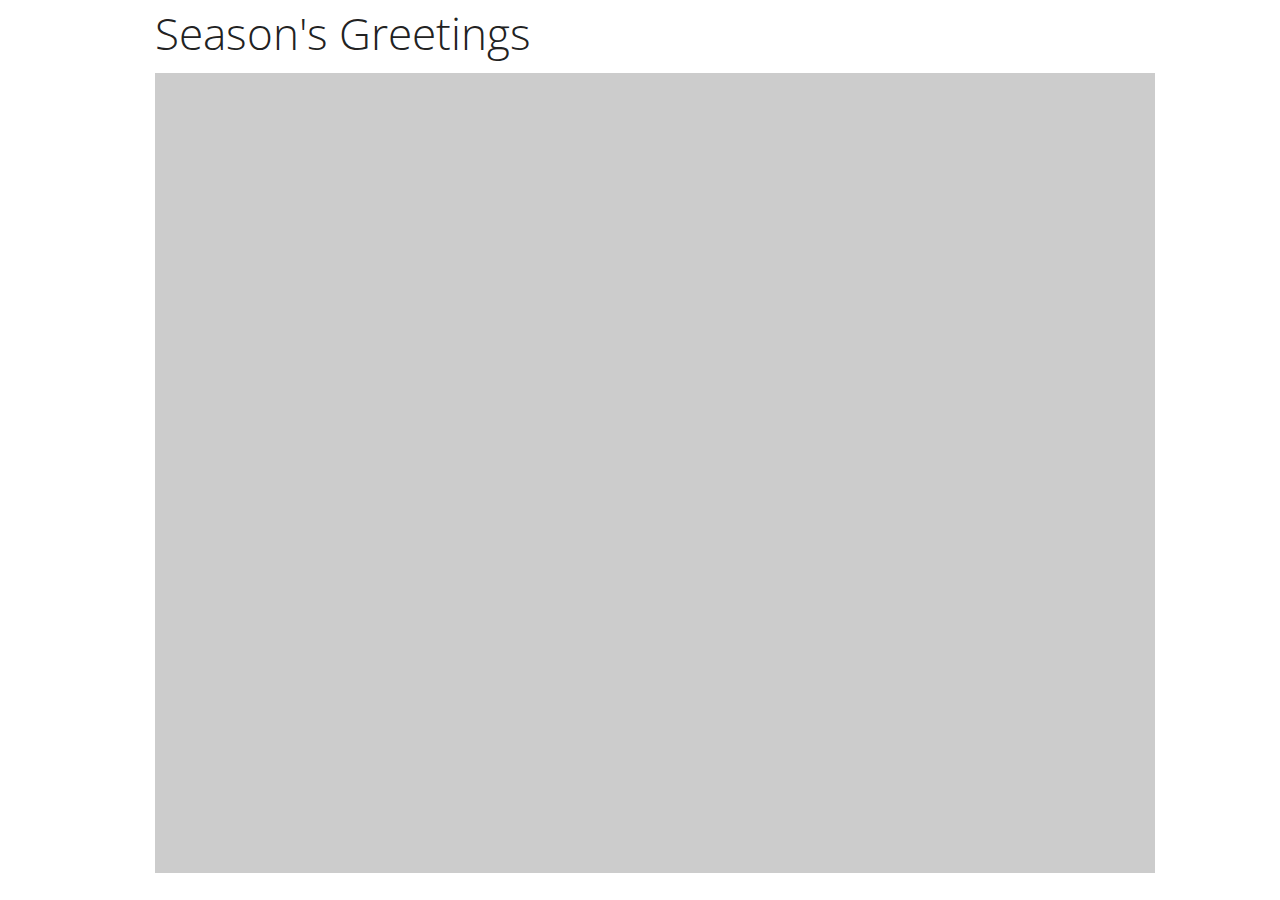
==== index.html @ 3c741571 "fixing longstanding conflicts in index.html" ====
<!doctype html>
<html class="no-js" lang="en">
  <head>
    <meta charset="utf-8" />
    <meta name="viewport" content="width=device-width, initial-scale=1.0" />
    <title>Season's Greetings from Em and M</title>
    <!-- <link rel="stylesheet" href="css/normalize.css" /> -->
    <link rel="stylesheet" href="css/foundation.css" />
	<link rel="stylesheet" href="css/ecard.css" />
    <script src="js/modernizr.js"></script>
  </head>
  <body>
    
    <div class="row">
      <div class="large-12 columns">
        <h1>Season's Greetings</h1>
      </div>
    </div>
    
    <div class="row">
      <div class="large-12 columns">
      	<canvas id="card" width="1000" height="800"></canvas>
      </div>
    </div>
    
    <script src="js/jquery.js"></script>
    <script src="js/foundation.min.js"></script>
    <script>
      $(document).foundation();
    </script>
    <script src="js/ecard.js"></script>
  </body>
</html>
---- css/ecard.css ----
canvas#card{
	background: #CCC;
	background-image: url('http://placekitten.com/1000/800');
	background-repeat: no-repeat;
}
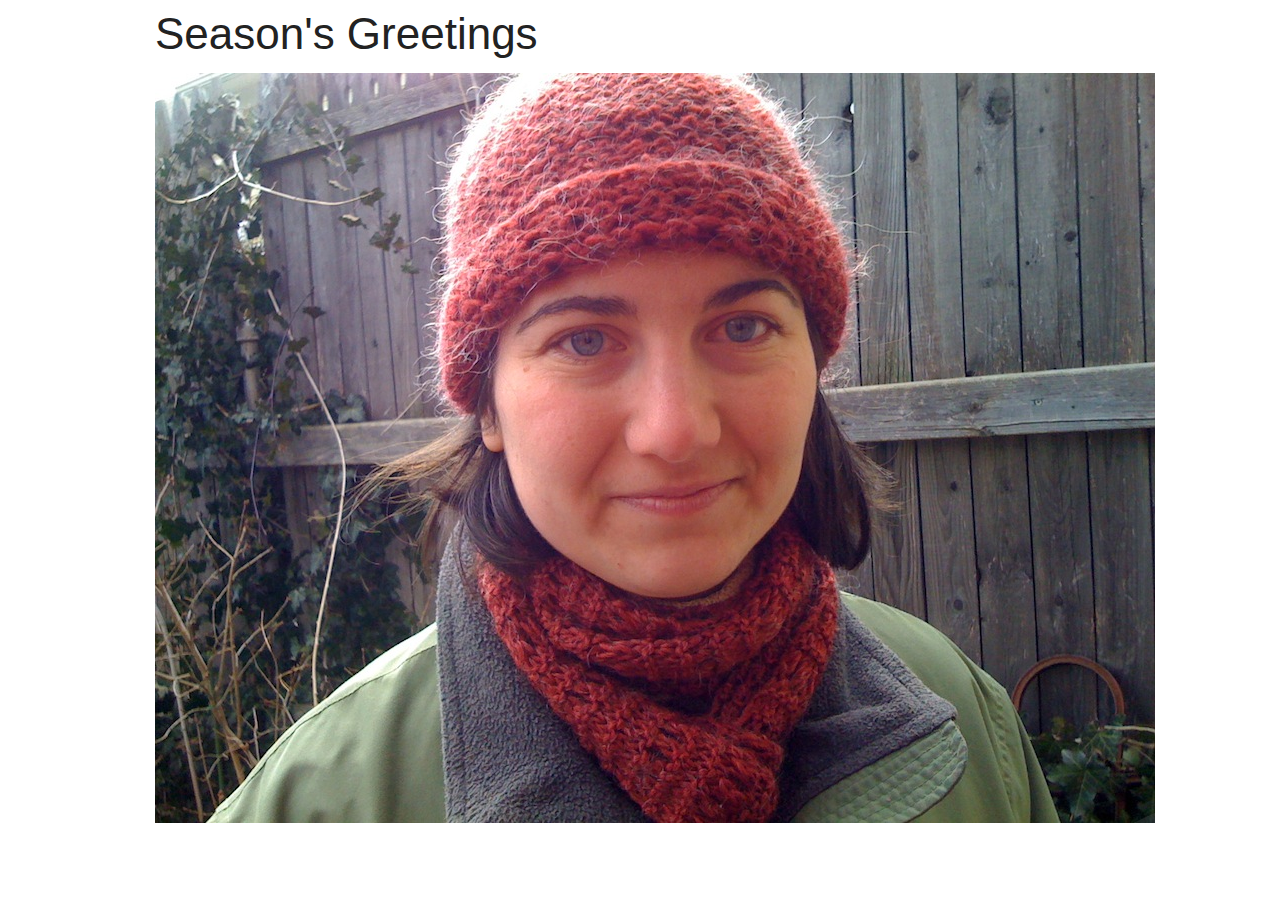
==== commit 312d3d02: "adjusted size of canvas for standard image ratio" ====
--- a/index.html
+++ b/index.html
@@ -19,7 +19,7 @@
     
     <div class="row">
       <div class="large-12 columns">
-      	<canvas id="card" width="1000" height="800"></canvas>
+      	<canvas id="card" width="1000" height="750"></canvas>
       </div>
     </div>
     
--- a/css/ecard.css
+++ b/css/ecard.css
@@ -1,5 +1,5 @@
 canvas#card{
 	background: #CCC;
-	background-image: url('http://placekitten.com/1000/800');
+	background-image: url('../img/backgrounds/em.jpg');
 	background-repeat: no-repeat;
 }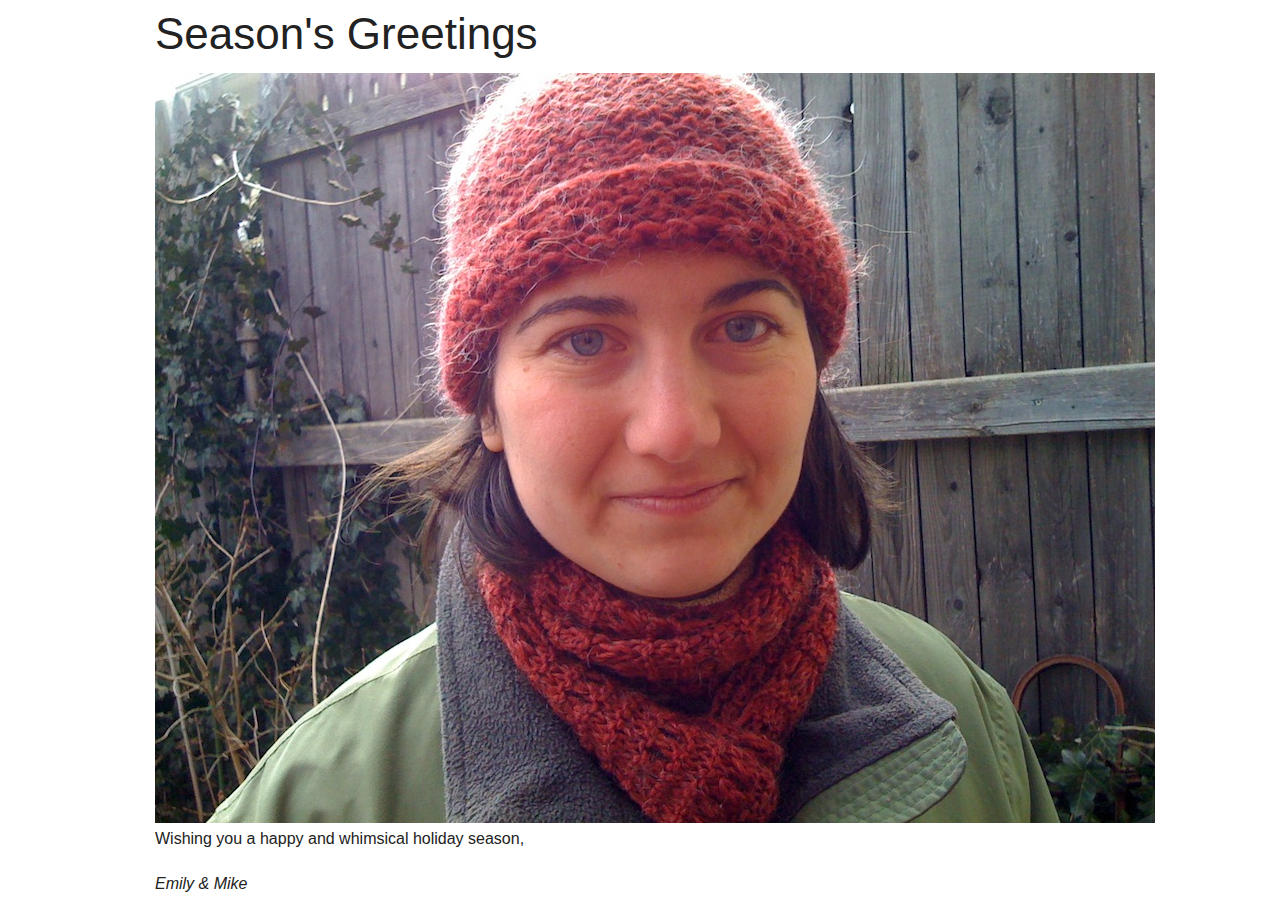
==== commit c18103bb: "updated message" ====
--- a/index.html
+++ b/index.html
@@ -22,6 +22,13 @@
       	<canvas id="card" width="1000" height="750"></canvas>
       </div>
     </div>
+
+	<div class="row">
+      <div class="large-12 columns">
+      	<p>Wishing you a happy and whimsical holiday season,</p>
+		<p><em>Emily &amp; Mike</em></p>
+      </div>
+    </div>
     
     <script src="js/jquery.js"></script>
     <script src="js/foundation.min.js"></script>
--- a/css/ecard.css
+++ b/css/ecard.css
@@ -1,5 +1,5 @@
 canvas#card{
 	background: #CCC;
-	background-image: url('../img/backgrounds/em.jpg');
+	background-image: url('../img/backgrounds/emily.ustach.jpg');
 	background-repeat: no-repeat;
 }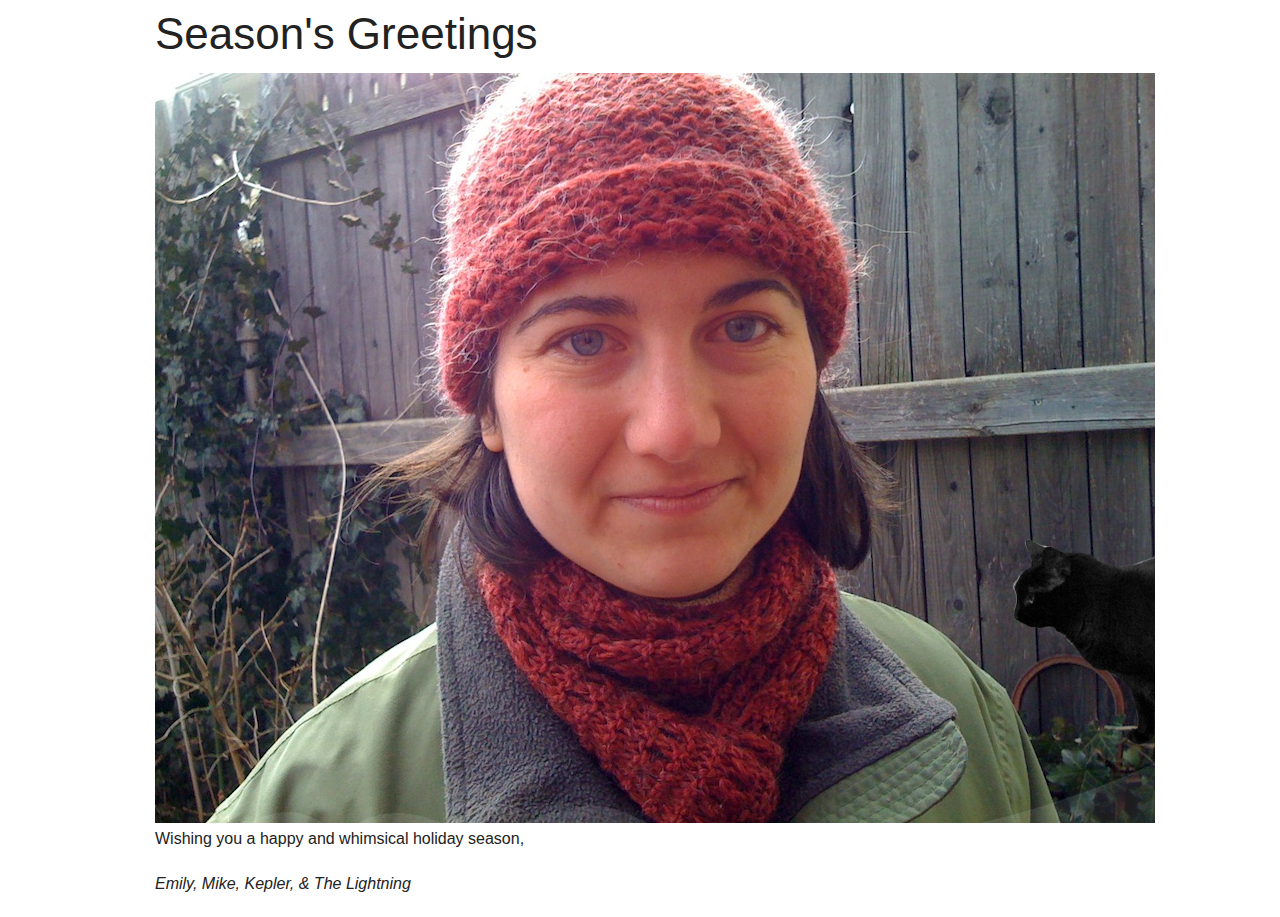
==== commit c5baac59: "drawing kepler - first step" ====
--- a/index.html
+++ b/index.html
@@ -26,7 +26,7 @@
 	<div class="row">
       <div class="large-12 columns">
       	<p>Wishing you a happy and whimsical holiday season,</p>
-		<p><em>Emily &amp; Mike</em></p>
+		<p><em>Emily, Mike, Kepler, &amp; The Lightning</em></p>
       </div>
     </div>
     
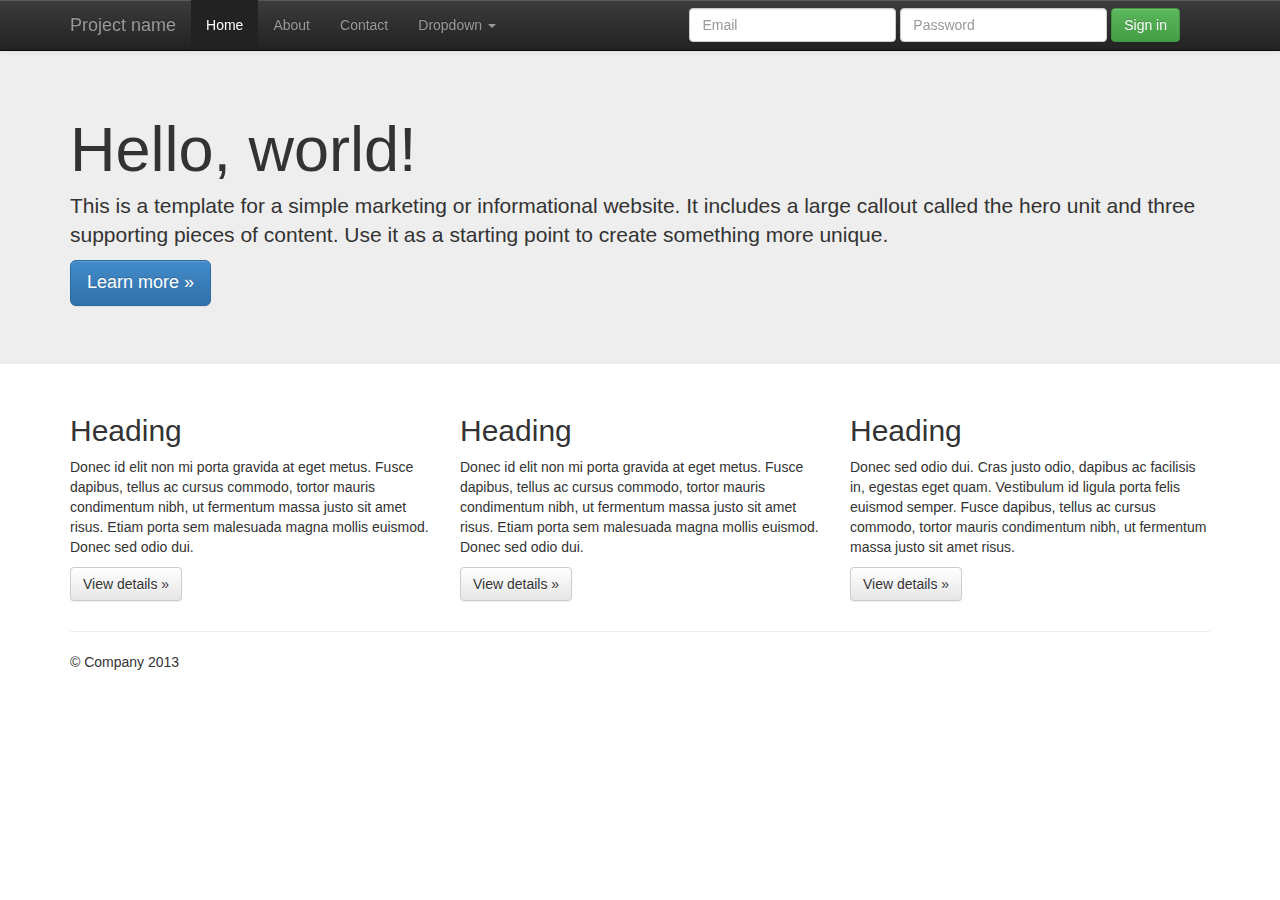
==== commit 3434cc67: "swapping framework to html5 boilerplate standard" ====
--- a/index.html
+++ b/index.html
@@ -1,40 +1,118 @@
-<!doctype html>
-<html class="no-js" lang="en">
-  <head>
-    <meta charset="utf-8" />
-    <meta name="viewport" content="width=device-width, initial-scale=1.0" />
-    <title>Season's Greetings from Em and M</title>
-    <!-- <link rel="stylesheet" href="css/normalize.css" /> -->
-    <link rel="stylesheet" href="css/foundation.css" />
-	<link rel="stylesheet" href="css/ecard.css" />
-    <script src="js/modernizr.js"></script>
-  </head>
-  <body>
-    
-    <div class="row">
-      <div class="large-12 columns">
-        <h1>Season's Greetings</h1>
-      </div>
-    </div>
-    
-    <div class="row">
-      <div class="large-12 columns">
-      	<canvas id="card" width="1000" height="750"></canvas>
+<!DOCTYPE html>
+<!--[if lt IE 7]>      <html class="no-js lt-ie9 lt-ie8 lt-ie7"> <![endif]-->
+<!--[if IE 7]>         <html class="no-js lt-ie9 lt-ie8"> <![endif]-->
+<!--[if IE 8]>         <html class="no-js lt-ie9"> <![endif]-->
+<!--[if gt IE 8]><!--> <html class="no-js"> <!--<![endif]-->
+    <head>
+        <meta charset="utf-8">
+        <meta http-equiv="X-UA-Compatible" content="IE=edge,chrome=1">
+        <title></title>
+        <meta name="description" content="">
+        <meta name="viewport" content="width=device-width">
+
+        <link rel="stylesheet" href="css/bootstrap.min.css">
+        <style>
+            body {
+                padding-top: 50px;
+                padding-bottom: 20px;
+            }
+        </style>
+        <link rel="stylesheet" href="css/bootstrap-theme.min.css">
+        <link rel="stylesheet" href="css/main.css">
+
+        <script src="js/vendor/modernizr-2.6.2.min.js"></script>
+    </head>
+    <body>
+        <!--[if lt IE 7]>
+            <p class="chromeframe">You are using an <strong>outdated</strong> browser. Please <a href="http://browsehappy.com/">upgrade your browser</a> or <a href="http://www.google.com/chromeframe/?redirect=true">activate Google Chrome Frame</a> to improve your experience.</p>
+        <![endif]-->
+    <div class="navbar navbar-inverse navbar-fixed-top">
+      <div class="container">
+        <div class="navbar-header">
+          <button type="button" class="navbar-toggle" data-toggle="collapse" data-target=".navbar-collapse">
+            <span class="icon-bar"></span>
+            <span class="icon-bar"></span>
+            <span class="icon-bar"></span>
+          </button>
+          <a class="navbar-brand" href="#">Project name</a>
+        </div>
+        <div class="navbar-collapse collapse">
+          <ul class="nav navbar-nav">
+            <li class="active"><a href="#">Home</a></li>
+            <li><a href="#about">About</a></li>
+            <li><a href="#contact">Contact</a></li>
+            <li class="dropdown">
+              <a href="#" class="dropdown-toggle" data-toggle="dropdown">Dropdown <b class="caret"></b></a>
+              <ul class="dropdown-menu">
+                <li><a href="#">Action</a></li>
+                <li><a href="#">Another action</a></li>
+                <li><a href="#">Something else here</a></li>
+                <li class="divider"></li>
+                <li class="dropdown-header">Nav header</li>
+                <li><a href="#">Separated link</a></li>
+                <li><a href="#">One more separated link</a></li>
+              </ul>
+            </li>
+          </ul>
+          <form class="navbar-form navbar-right">
+            <div class="form-group">
+              <input type="text" placeholder="Email" class="form-control">
+            </div>
+            <div class="form-group">
+              <input type="password" placeholder="Password" class="form-control">
+            </div>
+            <button type="submit" class="btn btn-success">Sign in</button>
+          </form>
+        </div><!--/.navbar-collapse -->
       </div>
     </div>
 
-	<div class="row">
-      <div class="large-12 columns">
-      	<p>Wishing you a happy and whimsical holiday season,</p>
-		<p><em>Emily, Mike, Kepler, &amp; The Lightning</em></p>
+    <!-- Main jumbotron for a primary marketing message or call to action -->
+    <div class="jumbotron">
+      <div class="container">
+        <h1>Hello, world!</h1>
+        <p>This is a template for a simple marketing or informational website. It includes a large callout called the hero unit and three supporting pieces of content. Use it as a starting point to create something more unique.</p>
+        <p><a class="btn btn-primary btn-lg">Learn more &raquo;</a></p>
       </div>
     </div>
-    
-    <script src="js/jquery.js"></script>
-    <script src="js/foundation.min.js"></script>
-    <script>
-      $(document).foundation();
-    </script>
-    <script src="js/ecard.js"></script>
-  </body>
+
+    <div class="container">
+      <!-- Example row of columns -->
+      <div class="row">
+        <div class="col-lg-4">
+          <h2>Heading</h2>
+          <p>Donec id elit non mi porta gravida at eget metus. Fusce dapibus, tellus ac cursus commodo, tortor mauris condimentum nibh, ut fermentum massa justo sit amet risus. Etiam porta sem malesuada magna mollis euismod. Donec sed odio dui. </p>
+          <p><a class="btn btn-default" href="#">View details &raquo;</a></p>
+        </div>
+        <div class="col-lg-4">
+          <h2>Heading</h2>
+          <p>Donec id elit non mi porta gravida at eget metus. Fusce dapibus, tellus ac cursus commodo, tortor mauris condimentum nibh, ut fermentum massa justo sit amet risus. Etiam porta sem malesuada magna mollis euismod. Donec sed odio dui. </p>
+          <p><a class="btn btn-default" href="#">View details &raquo;</a></p>
+       </div>
+        <div class="col-lg-4">
+          <h2>Heading</h2>
+          <p>Donec sed odio dui. Cras justo odio, dapibus ac facilisis in, egestas eget quam. Vestibulum id ligula porta felis euismod semper. Fusce dapibus, tellus ac cursus commodo, tortor mauris condimentum nibh, ut fermentum massa justo sit amet risus.</p>
+          <p><a class="btn btn-default" href="#">View details &raquo;</a></p>
+        </div>
+      </div>
+
+      <hr>
+
+      <footer>
+        <p>&copy; Company 2013</p>
+      </footer>
+    </div> <!-- /container -->        <script src="//ajax.googleapis.com/ajax/libs/jquery/1.10.1/jquery.min.js"></script>
+        <script>window.jQuery || document.write('<script src="js/vendor/jquery-1.10.1.min.js"><\/script>')</script>
+
+        <script src="js/vendor/bootstrap.min.js"></script>
+
+        <script src="js/main.js"></script>
+
+        <script>
+            var _gaq=[['_setAccount','UA-XXXXX-X'],['_trackPageview']];
+            (function(d,t){var g=d.createElement(t),s=d.getElementsByTagName(t)[0];
+            g.src='//www.google-analytics.com/ga.js';
+            s.parentNode.insertBefore(g,s)}(document,'script'));
+        </script>
+    </body>
 </html>
--- a/css/main.css
+++ b/css/main.css
@@ -0,0 +1,22 @@
+
+
+/* ==========================================================================
+   Author's custom styles
+   ========================================================================== */
+
+
+
+
+
+
+
+
+
+
+
+
+
+
+
+
+
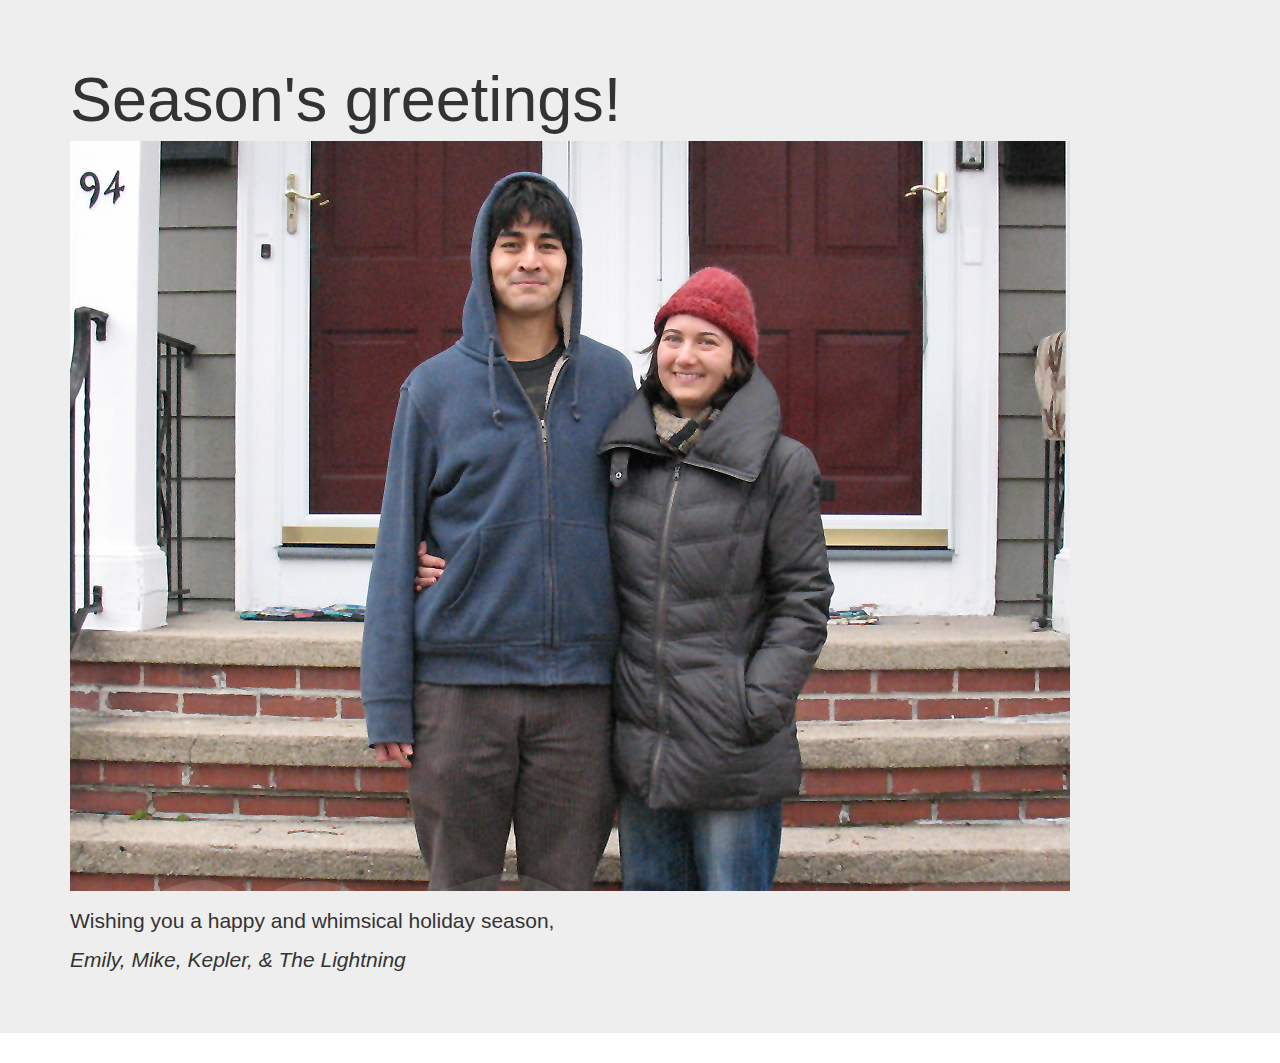
==== commit b8459dbe: "updated content in html5 boilerplate" ====
--- a/index.html
+++ b/index.html
@@ -6,19 +6,13 @@
     <head>
         <meta charset="utf-8">
         <meta http-equiv="X-UA-Compatible" content="IE=edge,chrome=1">
-        <title></title>
+        <title>Season's Greetings from Em &amp; M</title>
         <meta name="description" content="">
         <meta name="viewport" content="width=device-width">
 
         <link rel="stylesheet" href="css/bootstrap.min.css">
-        <style>
-            body {
-                padding-top: 50px;
-                padding-bottom: 20px;
-            }
-        </style>
         <link rel="stylesheet" href="css/bootstrap-theme.min.css">
-        <link rel="stylesheet" href="css/main.css">
+        <link rel="stylesheet" href="css/ecard.css">
 
         <script src="js/vendor/modernizr-2.6.2.min.js"></script>
     </head>
@@ -26,87 +20,23 @@
         <!--[if lt IE 7]>
             <p class="chromeframe">You are using an <strong>outdated</strong> browser. Please <a href="http://browsehappy.com/">upgrade your browser</a> or <a href="http://www.google.com/chromeframe/?redirect=true">activate Google Chrome Frame</a> to improve your experience.</p>
         <![endif]-->
-    <div class="navbar navbar-inverse navbar-fixed-top">
-      <div class="container">
-        <div class="navbar-header">
-          <button type="button" class="navbar-toggle" data-toggle="collapse" data-target=".navbar-collapse">
-            <span class="icon-bar"></span>
-            <span class="icon-bar"></span>
-            <span class="icon-bar"></span>
-          </button>
-          <a class="navbar-brand" href="#">Project name</a>
-        </div>
-        <div class="navbar-collapse collapse">
-          <ul class="nav navbar-nav">
-            <li class="active"><a href="#">Home</a></li>
-            <li><a href="#about">About</a></li>
-            <li><a href="#contact">Contact</a></li>
-            <li class="dropdown">
-              <a href="#" class="dropdown-toggle" data-toggle="dropdown">Dropdown <b class="caret"></b></a>
-              <ul class="dropdown-menu">
-                <li><a href="#">Action</a></li>
-                <li><a href="#">Another action</a></li>
-                <li><a href="#">Something else here</a></li>
-                <li class="divider"></li>
-                <li class="dropdown-header">Nav header</li>
-                <li><a href="#">Separated link</a></li>
-                <li><a href="#">One more separated link</a></li>
-              </ul>
-            </li>
-          </ul>
-          <form class="navbar-form navbar-right">
-            <div class="form-group">
-              <input type="text" placeholder="Email" class="form-control">
-            </div>
-            <div class="form-group">
-              <input type="password" placeholder="Password" class="form-control">
-            </div>
-            <button type="submit" class="btn btn-success">Sign in</button>
-          </form>
-        </div><!--/.navbar-collapse -->
-      </div>
-    </div>
 
     <!-- Main jumbotron for a primary marketing message or call to action -->
     <div class="jumbotron">
       <div class="container">
-        <h1>Hello, world!</h1>
-        <p>This is a template for a simple marketing or informational website. It includes a large callout called the hero unit and three supporting pieces of content. Use it as a starting point to create something more unique.</p>
-        <p><a class="btn btn-primary btn-lg">Learn more &raquo;</a></p>
+        <h1>Season's greetings!</h1>
+		<canvas id="card" width="1000" height="750"></canvas>
+        <p>Wishing you a happy and whimsical holiday season,</p>
+		<p><em>Emily, Mike, Kepler, &amp; The Lightning</em></p>
       </div>
     </div>
 
-    <div class="container">
-      <!-- Example row of columns -->
-      <div class="row">
-        <div class="col-lg-4">
-          <h2>Heading</h2>
-          <p>Donec id elit non mi porta gravida at eget metus. Fusce dapibus, tellus ac cursus commodo, tortor mauris condimentum nibh, ut fermentum massa justo sit amet risus. Etiam porta sem malesuada magna mollis euismod. Donec sed odio dui. </p>
-          <p><a class="btn btn-default" href="#">View details &raquo;</a></p>
-        </div>
-        <div class="col-lg-4">
-          <h2>Heading</h2>
-          <p>Donec id elit non mi porta gravida at eget metus. Fusce dapibus, tellus ac cursus commodo, tortor mauris condimentum nibh, ut fermentum massa justo sit amet risus. Etiam porta sem malesuada magna mollis euismod. Donec sed odio dui. </p>
-          <p><a class="btn btn-default" href="#">View details &raquo;</a></p>
-       </div>
-        <div class="col-lg-4">
-          <h2>Heading</h2>
-          <p>Donec sed odio dui. Cras justo odio, dapibus ac facilisis in, egestas eget quam. Vestibulum id ligula porta felis euismod semper. Fusce dapibus, tellus ac cursus commodo, tortor mauris condimentum nibh, ut fermentum massa justo sit amet risus.</p>
-          <p><a class="btn btn-default" href="#">View details &raquo;</a></p>
-        </div>
-      </div>
-
-      <hr>
-
-      <footer>
-        <p>&copy; Company 2013</p>
-      </footer>
-    </div> <!-- /container -->        <script src="//ajax.googleapis.com/ajax/libs/jquery/1.10.1/jquery.min.js"></script>
+    	<script src="//ajax.googleapis.com/ajax/libs/jquery/1.10.1/jquery.min.js"></script>
         <script>window.jQuery || document.write('<script src="js/vendor/jquery-1.10.1.min.js"><\/script>')</script>
 
         <script src="js/vendor/bootstrap.min.js"></script>
 
-        <script src="js/main.js"></script>
+        <script src="js/ecard.js"></script>
 
         <script>
             var _gaq=[['_setAccount','UA-XXXXX-X'],['_trackPageview']];
--- a/css/ecard.css
+++ b/css/ecard.css
@@ -0,0 +1,5 @@
+canvas#card{
+	background: #CCC;
+	background-image: url('../img/backgrounds/default.jpg');
+	background-repeat: no-repeat;
+}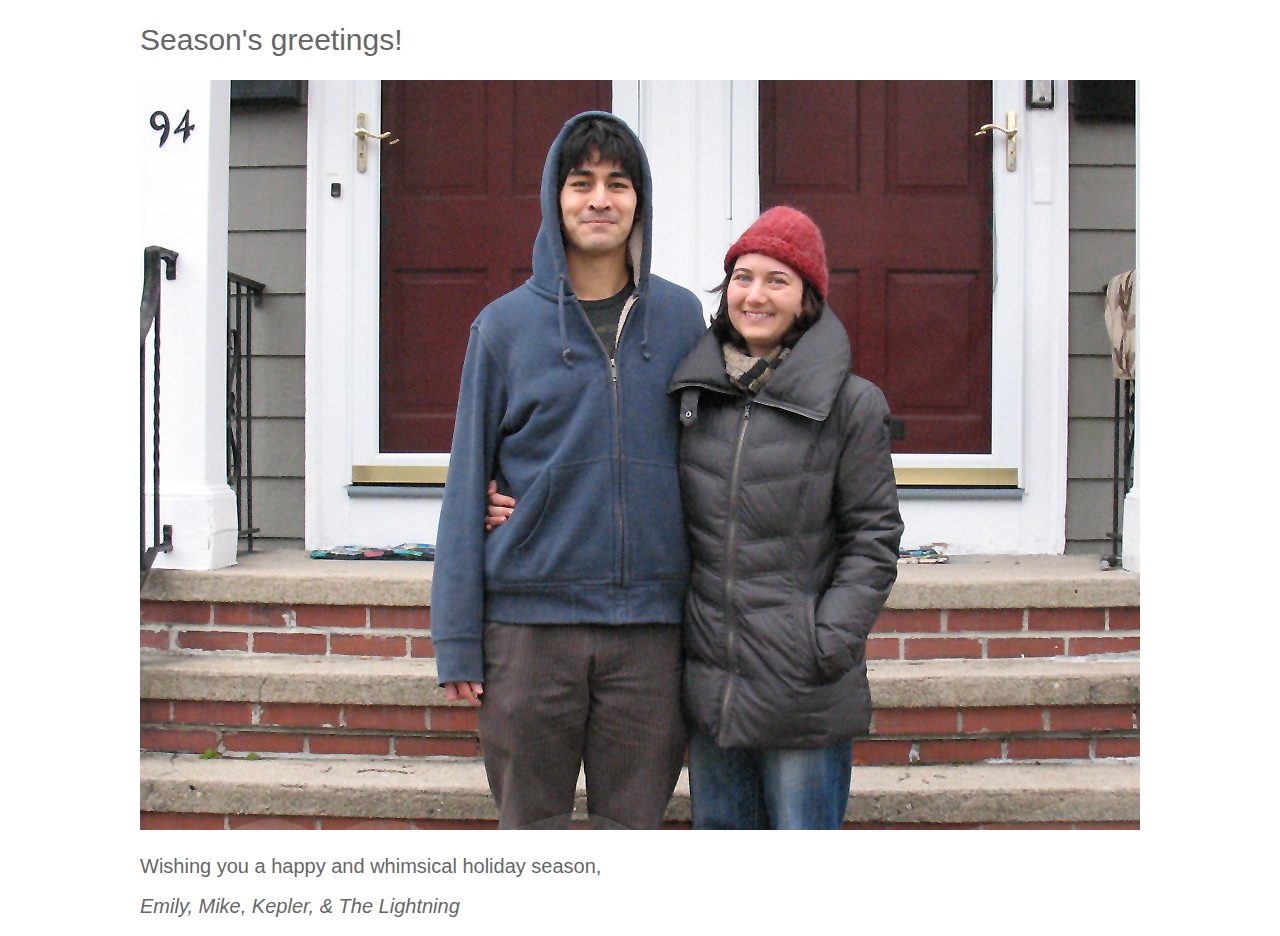
==== commit 25cc3373: "attempting to show all on mobile" ====
--- a/index.html
+++ b/index.html
@@ -8,33 +8,23 @@
         <meta http-equiv="X-UA-Compatible" content="IE=edge,chrome=1">
         <title>Season's Greetings from Em &amp; M</title>
         <meta name="description" content="">
-        <meta name="viewport" content="width=device-width">
 
-        <link rel="stylesheet" href="css/bootstrap.min.css">
-        <link rel="stylesheet" href="css/bootstrap-theme.min.css">
+        <link rel="stylesheet" href="css/normalize.min.css">
         <link rel="stylesheet" href="css/ecard.css">
 
         <script src="js/vendor/modernizr-2.6.2.min.js"></script>
     </head>
     <body>
-        <!--[if lt IE 7]>
-            <p class="chromeframe">You are using an <strong>outdated</strong> browser. Please <a href="http://browsehappy.com/">upgrade your browser</a> or <a href="http://www.google.com/chromeframe/?redirect=true">activate Google Chrome Frame</a> to improve your experience.</p>
-        <![endif]-->
 
-    <!-- Main jumbotron for a primary marketing message or call to action -->
-    <div class="jumbotron">
-      <div class="container">
-        <h1>Season's greetings!</h1>
-		<canvas id="card" width="1000" height="750"></canvas>
-        <p>Wishing you a happy and whimsical holiday season,</p>
-		<p><em>Emily, Mike, Kepler, &amp; The Lightning</em></p>
-      </div>
-    </div>
+        <div id="wrapper">
+	        <h1>Season's greetings!</h1>
+			<canvas id="card" width="1000" height="750"></canvas>
+	        <p>Wishing you a happy and whimsical holiday season,</p>
+			<p><em>Emily, Mike, Kepler, &amp; The Lightning</em></p>
+	      </div>
 
-    	<script src="//ajax.googleapis.com/ajax/libs/jquery/1.10.1/jquery.min.js"></script>
+        <script src="//ajax.googleapis.com/ajax/libs/jquery/1.10.1/jquery.min.js"></script>
         <script>window.jQuery || document.write('<script src="js/vendor/jquery-1.10.1.min.js"><\/script>')</script>
-
-        <script src="js/vendor/bootstrap.min.js"></script>
 
         <script src="js/ecard.js"></script>
 
--- a/css/ecard.css
+++ b/css/ecard.css
@@ -1,3 +1,40 @@
+/*
+      Boilerplate Layout by Keith Donegan of Code-Sucks.com
+	  
+	  E-Mail: Keithdonegan@gmail.com
+	  
+	  You can do whatever you want with these layouts,
+	  but it would be greatly appreciated if you gave a link
+	  back to http://www.code-sucks.com
+	  
+*/
+
+* { padding: 0; margin: 0; }
+
+body {
+ overflow:auto;
+ color: #666;
+ font: 12px/20px Arial, Helvetica, sans-serif;
+ font-size: 13px;
+}
+
+#wrapper { 
+ margin: 10px auto;
+ width: 1000px;
+}
+
+h1{
+	font-weight:normal;
+	font-size: 30px;
+    line-height: 40px;
+}
+
+p{
+	font-size: 20px;
+	line-height: 20px;
+	
+}
+
 canvas#card{
 	background: #CCC;
 	background-image: url('../img/backgrounds/default.jpg');
